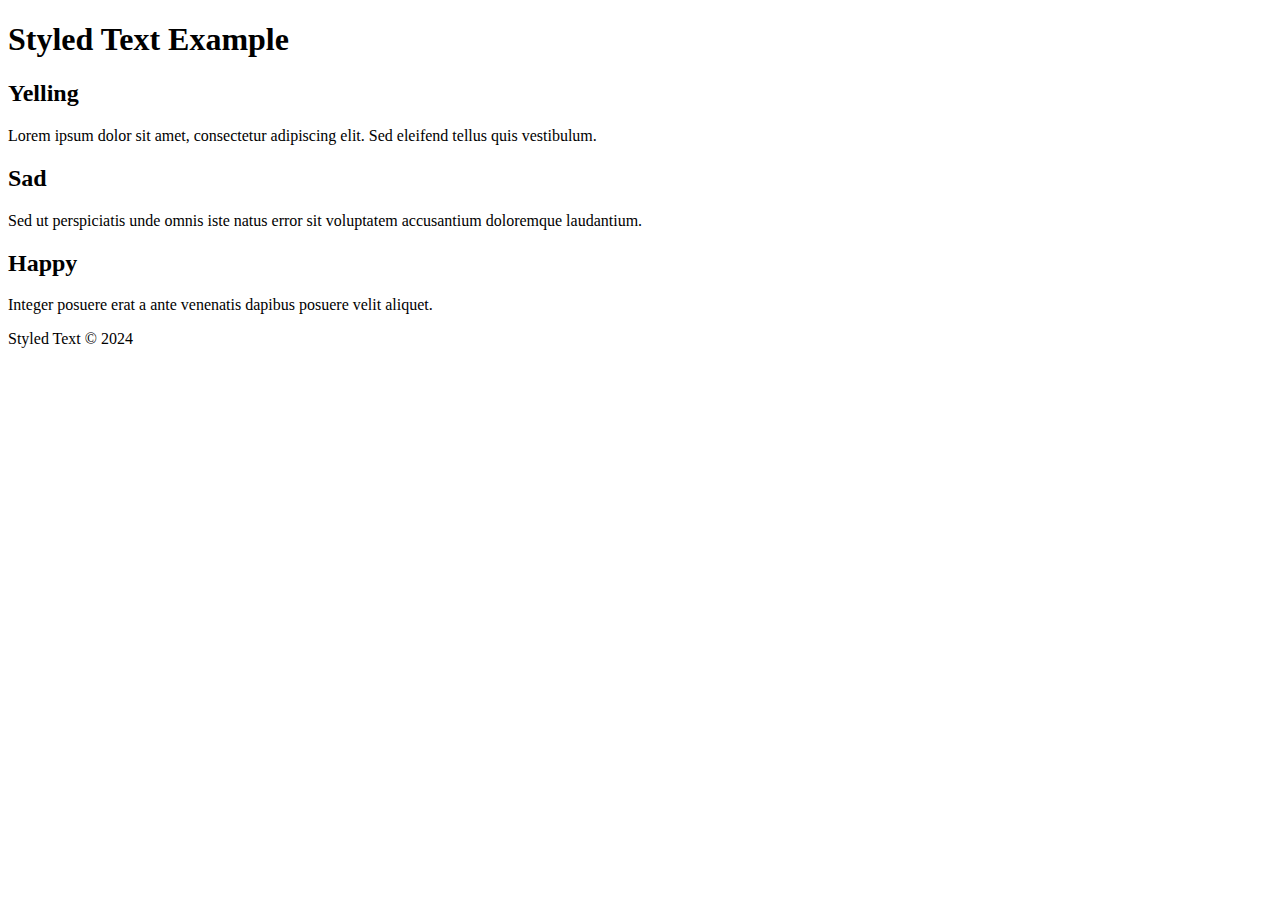
==== assignment-2/index.html @ 7433d318 "done" ====
<!DOCTYPE html>
<html lang="en">

<head>
    <meta charset="UTF-8">
    <meta name="viewport" content="width=device-width, initial-scale=1.0">
    <title>Styled Text</title>
    <link rel="stylesheet" href="styles.css">
</head>

<body>
    <header>
        <h1>Styled Text Example</h1>
    </header>
    <main>
        <section class="emotion yell">
            <h2>Yelling</h2>
            <p>
                Lorem ipsum dolor sit amet, consectetur adipiscing elit. Sed eleifend tellus quis vestibulum.
            </p>
        </section>
        <section class="emotion sad">
            <h2>Sad</h2>
            <p>
                Sed ut perspiciatis unde omnis iste natus error sit voluptatem accusantium doloremque laudantium.
            </p>
        </section>
        <section class="emotion happy">
            <h2>Happy</h2>
            <p>
                Integer posuere erat a ante venenatis dapibus posuere velit aliquet.
            </p>
        </section>
    </main>
    <footer>
        <p>Styled Text &copy; 2024</p>
    </footer>
</body>

</html>
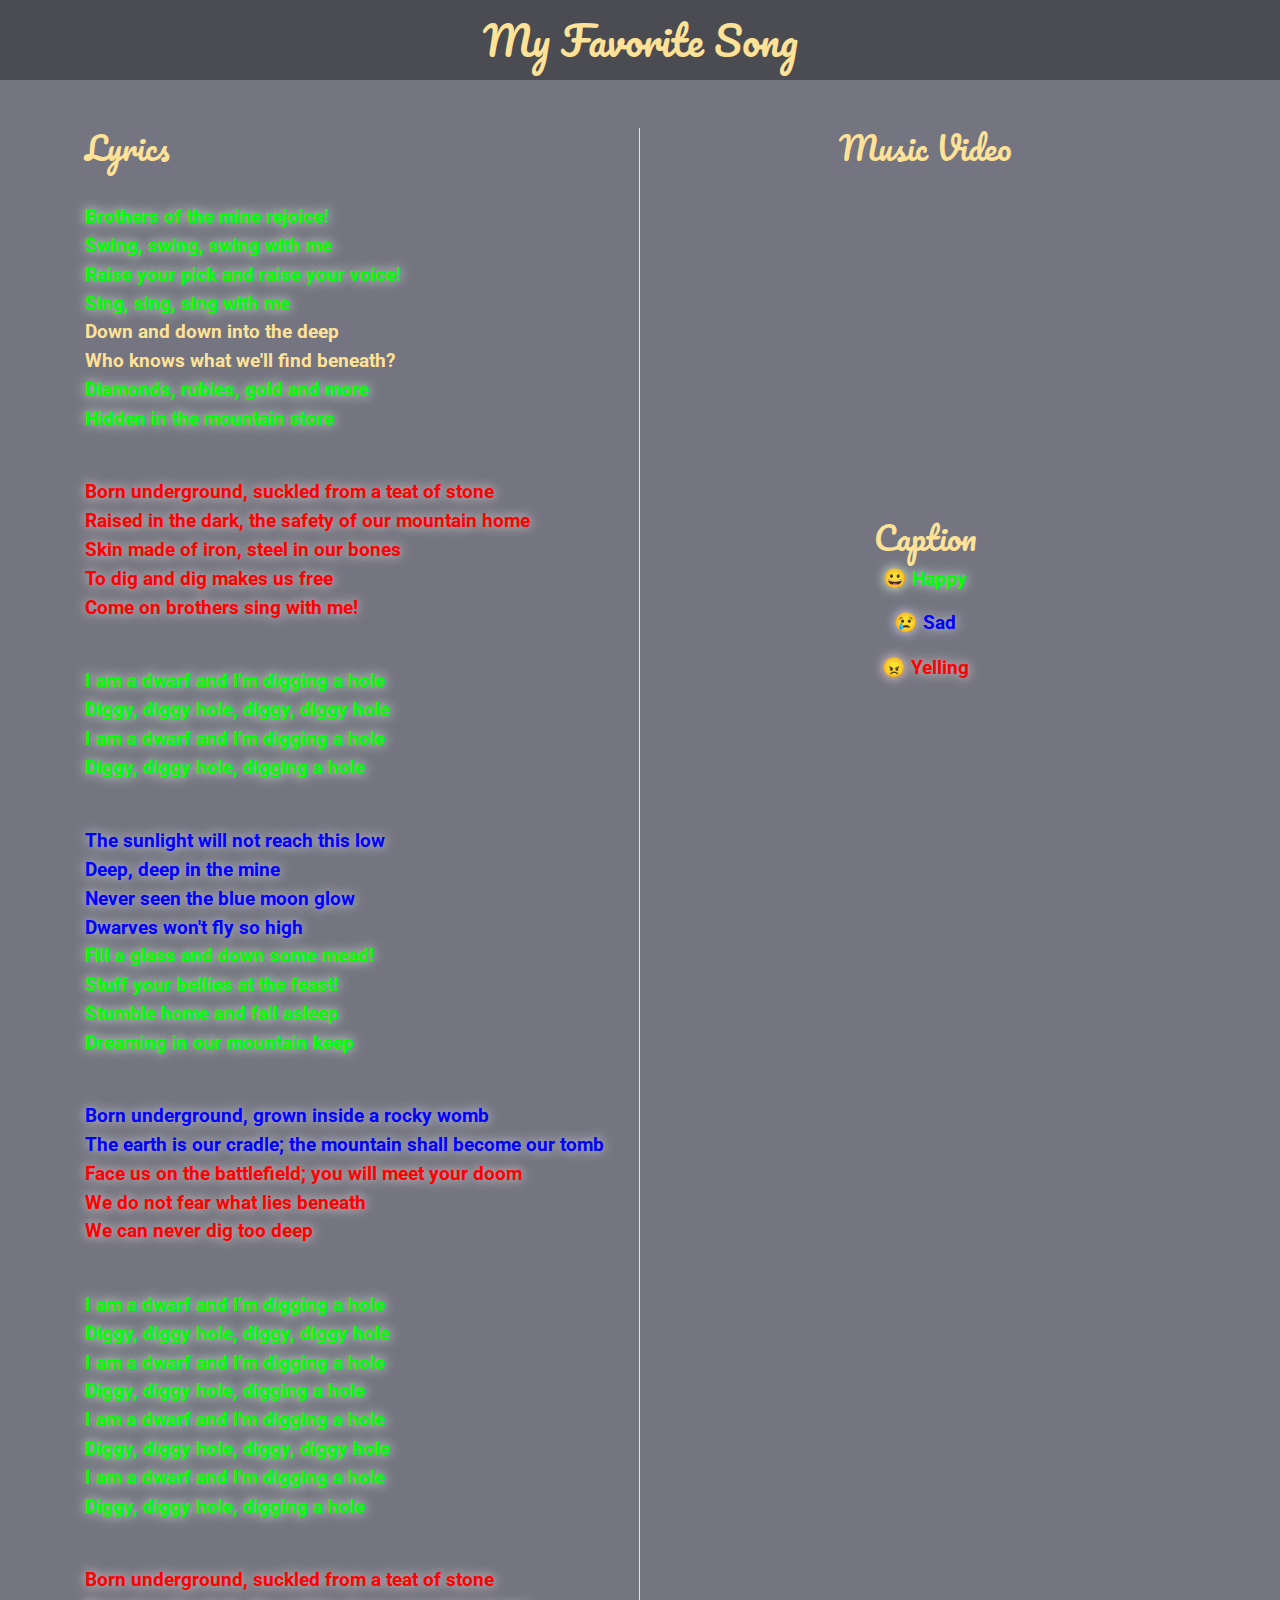
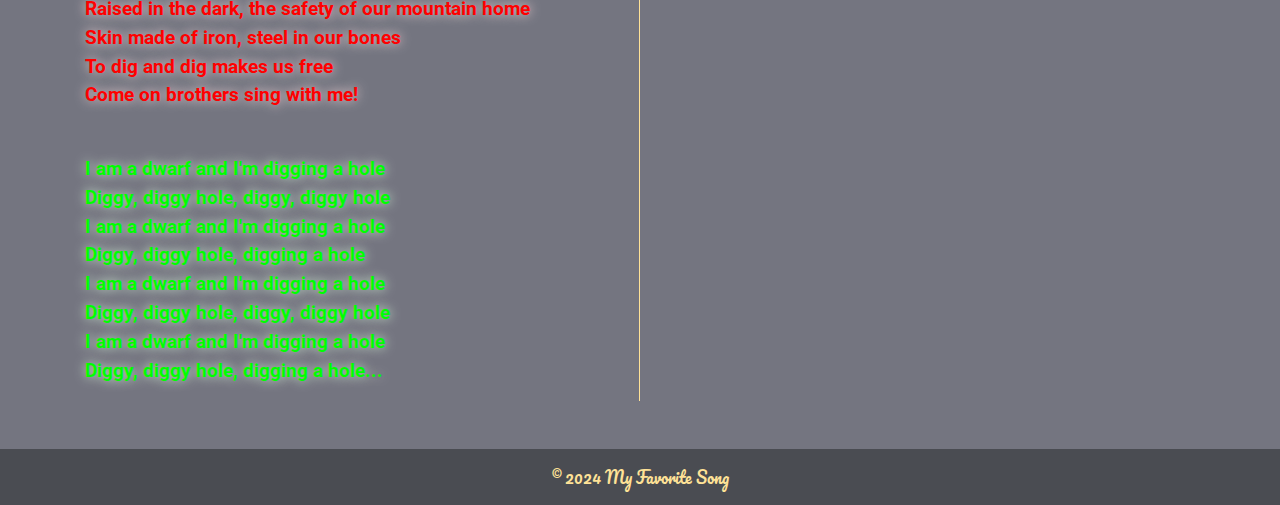
==== commit ef1c1bd5: "folder organization" ====
--- a/assignment-2/index.html
+++ b/assignment-2/index.html
@@ -4,36 +4,113 @@
 <head>
     <meta charset="UTF-8">
     <meta name="viewport" content="width=device-width, initial-scale=1.0">
-    <title>Styled Text</title>
+    <title>My Favorite Song Lyrics</title>
+    <link rel="stylesheet" href="https://stackpath.bootstrapcdn.com/bootstrap/4.5.2/css/bootstrap.min.css">
+    <link href="https://fonts.googleapis.com/css2?family=Roboto:wght@400;700&family=Pacifico&display=swap"
+        rel="stylesheet">
     <link rel="stylesheet" href="styles.css">
 </head>
 
 <body>
-    <header>
-        <h1>Styled Text Example</h1>
+    <header class="text-center py-3">
+        <h1>My Favorite Song</h1>
     </header>
-    <main>
-        <section class="emotion yell">
-            <h2>Yelling</h2>
-            <p>
-                Lorem ipsum dolor sit amet, consectetur adipiscing elit. Sed eleifend tellus quis vestibulum.
-            </p>
-        </section>
-        <section class="emotion sad">
-            <h2>Sad</h2>
-            <p>
-                Sed ut perspiciatis unde omnis iste natus error sit voluptatem accusantium doloremque laudantium.
-            </p>
-        </section>
-        <section class="emotion happy">
-            <h2>Happy</h2>
-            <p>
-                Integer posuere erat a ante venenatis dapibus posuere velit aliquet.
-            </p>
-        </section>
+
+    <main class="container my-5">
+        <div class="row">
+            <div class="col-md-6 lyrics-column">
+                <h2>Lyrics</h2>
+                <p class="lyrics">
+                    <span class="happy">Brothers of the mine rejoice!</span>
+                    <span class="happy">Swing, swing, swing with me</span>
+                    <span class="happy">Raise your pick and raise your voice!</span>
+                    <span class="happy">Sing, sing, sing with me</span>
+                    Down and down into the deep
+                    Who knows what we'll find beneath?
+                    <span class="happy">Diamonds, rubies, gold and more </span>
+                    <span class="happy">Hidden in the mountain store</span>
+                </p>
+                <p class="lyrics">
+                    <span class="yelling">Born underground, suckled from a teat of stone</span>
+                    <span class="yelling">Raised in the dark, the safety of our mountain home</span>
+                    <span class="yelling">Skin made of iron, steel in our bones</span>
+                    <span class="yelling">To dig and dig makes us free</span>
+                    <span class="yelling">Come on brothers sing with me!</span>
+                </p>
+                <p class="lyrics">
+                    <span class="happy">I am a dwarf and I'm digging a hole</span>
+                    <span class="happy">Diggy, diggy hole, diggy, diggy hole</span>
+                    <span class="happy">I am a dwarf and I'm digging a hole</span>
+                    <span class="happy">Diggy, diggy hole, digging a hole</span>
+                </p>
+                <p class="lyrics">
+                    <span class="sad">The sunlight will not reach this low</span>
+                    <span class="sad">Deep, deep in the mine</span>
+                    <span class="sad">Never seen the blue moon glow</span>
+                    <span class="sad">Dwarves won't fly so high</span>
+                    <span class="happy">Fill a glass and down some mead!</span>
+                    <span class="happy">Stuff your bellies at the feast!</span>
+                    <span class="happy">Stumble home and fall asleep</span>
+                    <span class="happy">Dreaming in our mountain keep</span>
+                </p>
+                <p class="lyrics">
+                    <span class="sad">Born underground, grown inside a rocky womb</span>
+                    <span class="sad">The earth is our cradle; the mountain shall become our tomb</span>
+                    <span class="yelling">Face us on the battlefield; you will meet your doom</span>
+                    <span class="yelling">We do not fear what lies beneath</span>
+                    <span class="yelling">We can never dig too deep</span>
+                </p>
+                <p class="lyrics">
+                    <span class="happy">I am a dwarf and I'm digging a hole</span>
+                    <span class="happy">Diggy, diggy hole, diggy, diggy hole</span>
+                    <span class="happy">I am a dwarf and I'm digging a hole</span>
+                    <span class="happy">Diggy, diggy hole, digging a hole</span>
+                    <span class="happy">I am a dwarf and I'm digging a hole</span>
+                    <span class="happy">Diggy, diggy hole, diggy, diggy hole</span>
+                    <span class="happy">I am a dwarf and I'm digging a hole</span>
+                    <span class="happy">Diggy, diggy hole, digging a hole</span>
+                </p>
+                <p class="lyrics">
+                    <span class="yelling">Born underground, suckled from a teat of stone</span>
+                    <span class="yelling">Raised in the dark, the safety of our mountain home</span>
+                    <span class="yelling">Skin made of iron, steel in our bones</span>
+                    <span class="yelling">To dig and dig makes us free</span>
+                    <span class="yelling">Come on brothers sing with me!</span>
+                </p>
+                <p class="lyrics">
+                    <span class="happy">I am a dwarf and I'm digging a hole</span>
+                    <span class="happy">Diggy, diggy hole, diggy, diggy hole</span>
+                    <span class="happy">I am a dwarf and I'm digging a hole</span>
+                    <span class="happy">Diggy, diggy hole, digging a hole</span>
+                    <span class="happy">I am a dwarf and I'm digging a hole</span>
+                    <span class="happy">Diggy, diggy hole, diggy, diggy hole</span>
+                    <span class="happy">I am a dwarf and I'm digging a hole</span>
+                    <span class="happy">Diggy, diggy hole, digging a hole...</span>
+                </p>
+            </div>
+            <div class="col-md-6 video-column">
+                <h2>Music Video</h2>
+                <div class="embed-responsive embed-responsive-16by9">
+                    <iframe class="embed-responsive-item"
+                        src="https://www.youtube.com/embed/ytWz0qVvBZ0?si=PS2HvycQ3DafCsTA" title="YouTube video player"
+                        frameborder="0"
+                        allow="accelerometer; autoplay; clipboard-write; encrypted-media; gyroscope; picture-in-picture; web-share"
+                        referrerpolicy="strict-origin-when-cross-origin" allowfullscreen></iframe>
+                </div>
+
+                <br>
+                <div class="caption mt-3">
+                    <h2>Caption</h2>
+                    <p class="lyrics happy">😀 Happy</p>
+                    <p class="lyrics sad">😢 Sad</p>
+                    <p class="lyrics yelling">😠 Yelling</p>
+                </div>
+            </div>
+        </div>
     </main>
-    <footer>
-        <p>Styled Text &copy; 2024</p>
+
+    <footer class="text-center py-3">
+        <p>&copy; 2024 My Favorite Song</p>
     </footer>
 </body>
 
--- a/assignment-2/styles.css
+++ b/assignment-2/styles.css
@@ -0,0 +1,62 @@
+body {
+    font-family: 'Roboto', sans-serif;
+    color: #ffe297;
+    background-color: #747580;
+}
+
+header,
+footer {
+    background-color: #4a4c52;
+    color: #ffe297;
+}
+
+header h1,
+footer p {
+    margin: 0;
+    font-family: 'Pacifico', cursive;
+}
+
+main {
+    background-color: #747580;
+}
+
+.lyrics-column {
+    border-right: 1px solid #ffe297;
+}
+
+.lyrics {
+    white-space: pre-line;
+}
+
+.lyrics-column h2,
+.video-column h2 {
+    font-family: 'Pacifico', cursive;
+}
+
+.lyrics {
+    font-weight: 700;
+    font-size: 1.2em;
+}
+
+.video-column {
+    text-align: center;
+}
+
+.video-column iframe {
+    border: 2px solid #ffe297;
+}
+
+.happy {
+    color: #00ff00;
+    text-shadow: 0px 0px 12px #ddffdd;
+}
+
+.sad {
+    color: #0000ff;
+    text-shadow: 0px 0px 12px #ddddff;
+}
+
+.yelling {
+    color: #ff0000;
+    text-shadow: 0px 0px 12px #ffdddd;
+}